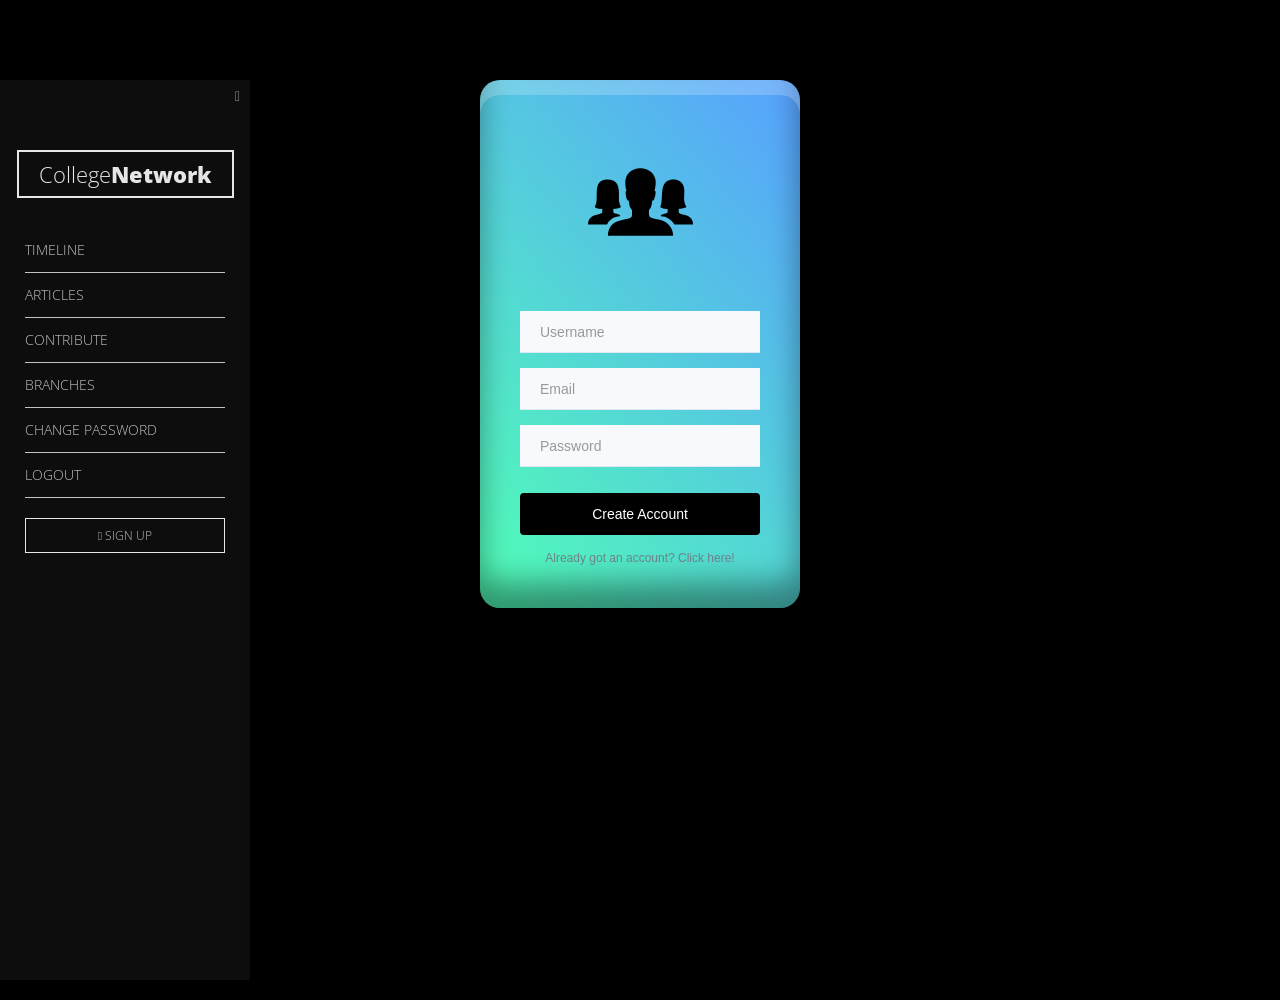
==== create-account.html @ e174b6fe "first upload" ====
<!DOCTYPE html>
<html>

<head>
    <meta charset="utf-8">
    <meta name="viewport" content="width=device-width, initial-scale=1.0">
    <title>CollegeNetwork</title>
    <link rel="stylesheet" href="assets/bootstrap/css/bootstrap.min.css">
    <link rel="stylesheet" href="assets/fonts/ionicons.min.css">
    <link rel="stylesheet" href="https://cdnjs.cloudflare.com/ajax/libs/animate.css/3.5.2/animate.min.css">
    <link rel="stylesheet" href="assets/css/Login-Form-Clean.css">
    <link rel="stylesheet" href="assets/css/styles.css">
</head>

<body>
    <div class="login-clean">
	<!------------------------ Sidebar ------------------------------------------------->
<!-- Stylesheets -->
	<link rel="stylesheet" type="text/css" href="slider/css/font-awesome.min.css">
	<link rel="stylesheet" type="text/css" href="slider/css/style.css">
	<!-- Fonts -->
	<link href='https://fonts.googleapis.com/css?family=Open+Sans:400,600,700,800,300' rel='stylesheet' type='text/css'>
	<!-- Scripts -->
	<script src="http://code.jquery.com/jquery-1.10.1.min.js"></script>
	<script src="slider/js/menu_toggle.js"></script>
<i class="fa fa-bars toggle_menu"></i>

	<div class="sidebar_menu">
		<i class="fa fa-times"></i>
		<center>
			<a href="index.html"><h1 class="boxed_item">College<span class="logo_bold">Network</span></h1>
			</a>
		</center>

		<ul class="navigation_section">
			<a href="index1.php"><li class="navigation_item" id="timeline">
				TIMELINE
			</li>
			</a>
			<a href="cms"><li class="navigation_item" id="articles">
				ARTICLES
			</li>
			</a>
			<a href="cms/contribute.php"><li class="navigation_item" id="videos">
				CONTRIBUTE
			</li>
			</a>
			<a href="cms/branches.html"><li class="navigation_item" id="branches">
				BRANCHES
			</li>
			</a>
			<a href="change-password.php"><li class="navigation_item" id="chngpswd">
				CHANGE PASSWORD
			</li>
			</a>
			<a href="logout.php"><li class="navigation_item" id="logout">
				LOGOUT
			</li>
			</a>
			
		</ul>

		<center>
			<a href="create-account.html"><h1 class="boxed_item boxed_item_smaller signup">
			<i class="fa fa-user"></i>
				SIGN UP
			</h1></a>
		</center>
	</div>

	<script src="slider/js/close_menu.js"></script>
<!---------------------------------------------- End of sidebar --------------------------------->
        <form method="post">
            <h2 class="sr-only">Create Account</h2>
            <div class="illustration"><i class="icon ion-ios-people"></i></div>
            <div class="form-group">
                <input class="form-control" id="username" type="text" name="username" placeholder="Username">
            </div>
            <div class="form-group">
                <input class="form-control" id="email" type="email" name="email" placeholder="Email">
            </div>
            <div class="form-group">
                <input class="form-control" id="password" type="password" name="password" placeholder="Password">
            </div>
            <div class="form-group">
                <button class="btn btn-primary btn-block" id="ca" type="button" data-bs-hover-animate="shake">Create Account</button>
            </div><a href="login.html" class="forgot">Already got an account? Click here!</a></form>
    </div>
    <script src="assets/js/jquery.min.js"></script>
    <script src="assets/bootstrap/js/bootstrap.min.js"></script>
    <script type="text/javascript">
        $('#ca').click(function() {

                $.ajax({

                        type: "POST",
                        url: "api/users",
                        processData: false,
                        contentType: "application/json",
                        data: '{ "username": "'+ $("#username").val() +'", "email": "'+ $("#email").val() +'", "password": "'+ $("#password").val() +'" }',
                        success: function(r) {
                                console.log(r),
								alert("Account created successfully");
								window.location = "http://localhost/social/login.html"
                        },
                        error: function(r) {
                                setTimeout(function() {
                                $('[data-bs-hover-animate]').removeClass('animated ' + $('[data-bs-hover-animate]').attr('data-bs-hover-animate'));
                                }, 2000)
                                $('[data-bs-hover-animate]').addClass('animated ' + $('[data-bs-hover-animate]').attr('data-bs-hover-animate'))
                                console.log(r)
                        }

                });

        });
    </script>
</body>

</html>
---- assets/css/Login-Form-Clean.css ----
.login-clean {
  height:1000px;
  background:#000000 url(../Images/back.jpg);
  background-size:cover;
  position:relative;
  padding: 80px 0;
}

.login-clean form {
  max-width:320px;
  width:90%;
  margin:0 auto;
  background: linear-gradient(50deg, rgb(81, 255, 182), rgb(87, 160, 255));
  padding:40px;
  border-radius:20px;
  color:#505e6c;
  box-shadow: inset 0 15px rgba(255,255,255,0.2), 
            inset 0 -25px 30px rgba(0,0,0,0.4),
                  0 15px 10px rgba(0,0,0,0.5);
}

.login-clean .illustration {
  text-align:center;
  padding:0 0 20px;
  font-size:120px;
  color:rgb(0,0,0);
}

.login-clean form .form-control {
  background:#f7f9fc;
  border:none;
  border-bottom:1px solid #dfe7f1;
  border-radius:0;
  box-shadow:none;
  outline:none;
  color:inherit;
  text-indent:8px;
  height:42px;
}

.login-clean form .btn-primary {
  background:#000000;
  border:none;
  border-radius:4px;
  padding:11px;
  box-shadow:none;
  margin-top:26px;
  text-shadow:none;
  outline:none !important;
}

.login-clean form .btn-primary:hover, .login-clean form .btn-primary:active {
  background:#1F45FC;
}

.login-clean form .btn-primary:active {
  transform:translateY(1px);
}

.login-clean form .forgot {
  display:block;
  text-align:center;
  font-size:12px;
  color:#6f7a85;
  opacity:0.9;
  text-decoration:none;
}

.login-clean form .forgot:hover, .login-clean form .forgot:active {
  opacity:1;
  text-decoration:none;
}
---- assets/css/styles.css ----
@media (min-width:1200px) {
  form.navbar-form.navbar-left {
    min-width:0;
    display:inline;
    width:56%;
    margin:8px 0px 0px -10px;
  }
}

@media (max-width:1199px) {
  form.navbar-form.navbar-left {
    width:47%;
    margin:8px 0px 0px -10px;
  }
}

@media (max-width:991px) {
  form.navbar-form.navbar-left {
    width:44%;
  }
}

div.dropdown {
  float:right;
}

@media (max-width:767px) {
  form {
    width:98%;
    margin:0px auto;
  }
}

h1.text-left {
  margin:0px auto 0px auto;
  font-size:28px;
  color:#FFF;
  padding:3px 0px 0px 0px;
}

@media (max-width:767px) {
  input.form-control {
    background-color:#FFF;
    border:1px solid #f2f2f2;
  }
}

@media (max-width:767px) {
  div .searchbox {
    position:relative;
    top:6px;
  }
}

i.glyphicon.glyphicon-search {
  position:absolute;
  top:11px;
  left:8px;
  color:#b1afaf;
}

@media (max-width:767px) {
  .searchbox input[type="text"] {
    padding:0px 25px;
    border-radius:0px;
  }
}

.form-control:focus {
  border-color:#c1bfbf;
  outline:0;
  -webkit-box-shadow:none !important;
  box-shadow:none !important;
}

@media (max-width:767px) {
  header {
    background: linear-gradient(50deg, rgb(81, 255, 182), rgb(87, 160, 255));
  }
}

.btn-link {
  font-weight:bold;
  color:#ffffff;
  border-radius:0;
}

.btn-link:focus, .btn-link:hover {
  color:#FFF;
  text-decoration:underline;
  background-color:transparent;
}

.searchbox input.form-control {
  border-radius:0px;
  width:100%;
  padding:0px 0px 0px 25px;
}

div.searchbox {
  position:relative;
}

@media (max-width:767px) {
  div.dropdown {
    position:absolute;
    right:5px;
    top:2px;
  }
}

.navbar-brand {
  float:left;
  height:50px;
  padding:3px 15px;
  font-size:45px;
  line-height:20px;
}

.blockquote {
  padding:10px 20px;
  margin:0 0 20px;
  font-size:17.5px;
  border-left:5px solid #FaFaFa;
}
.message-input-div {
  position:absolute;
  bottom:20px;
  width:82%;
}

@media (max-width:767px) {
  .message-input-div {
    position:absolute;
    bottom:-50px !important;
    width:64% !important;
  }
}

@media (max-width:991px) {
  .message-input-div {
    position:absolute;
    bottom:-50px;
    width:82%;
  }
}

@media (max-width:1199px) {
  .message-input-div {
    position:absolute;
    bottom:5px;
    width:82%;
  }
}

@media (min-width:1200px) {
  .message-input-div {
    position:absolute;
    bottom:5px;
    width:85%;
  }
}

.msg-button-send {
  background-image:url("none");
  background-color:#da052b;
  color:#fff;
  padding:15px 28px;
  margin:0px 0px 6px;
  border:none;
  box-shadow:none;
  text-shadow:none;
  opacity:0.9;
  text-transform:uppercase;
  font-weight:bold;
  font-size:13px;
  letter-spacing:0.4px;
  line-height:1;
  outline:none;
  position:absolute;
  bottom:15px;
  right:17px;
}

@media (max-width:767px) {
  .msg-button-send {
    bottom:-55px !important;
  }
}

@media (max-width:991px) {
  .msg-button-send {
    bottom:-55px;
  }
}

@media (max-width:1199px) {
  .msg-button-send {
    bottom:0px;
  }
}

@media (min-width:1200px) {
  .msg-button-send {
    bottom:0px;
  }
}
---- slider/css/style.css ----
*{
	margin: 0;
	padding: 0;
	list-style: none;
	text-decoration: none;
}

.fa-times{
	right: 10px;
	top: 10px;
	opacity: 0.7;
	cursor: pointer;
	position: absolute;
	color: white;
	transition: all 0.2s ease-in-out;
}

.fa-times:hover{
	opacity: 1;
}

.sidebar_menu{
	position: fixed;
	width: 250px;
	margin-left: 0px;
	overflow: hidden;
	height: 100vh;
	max-height: 100vh;
	background-color: rgba(17,17,17,0.9);
	opacity: 0.9;
	transition: all 0.3s ease-in-out;
}

.hide_menu{
	margin-left: -250px;
	transition: all 0.3s ease-in-out;
}

.toggle_menu{
	position: fixed;
	padding: 15px 20px 15px 15px;
	margin-top: 70px;
	color: white;
	cursor: pointer;
	background-color: #00DDDD ;
	opacity: 0;
	z-index: 10000;
	font-size: 2em; 
	transition: all 0.2s ease-in-out;
}

.opacity_one{
	opacity: 1;
	transition: all 0.2s ease-in-out;
}

.toggle_menu:hover{
	background-color:#3498db;
	transition: all 0.2s ease-in-out;
}

.boxed_item{
	font-family: 'Open Sans';
	font-weight: 200;
	padding: 10px 20px;
	display: inline-block;
	border: solid 2px white;
	box-sizing: border-box;
	font-size: 22px;
	color: white;
	text-align: center;
	margin-top: 70px;
}

.logo_bold{
	font-weight: 800;
}

.logo_title{
	color: white;
	font-family: 'Open Sans';
	font-weight: 200;
	font-size: 12px;
	text-align: center;
	padding: 5px 0;
}

.menu_close{
	color: #D8D8D8;
	position: absolute;
	right: 8px;
	opacity: 0.7;
	top: 6px;
	font-size: 1.1em;
	transition: all 0.3s ease-in-out;
	cursor: pointer;
}

.menu_close:hover{
	color: #FE4365;
	opacity: 1;
	transition: all 0.2s ease-in-out;
}

.navigation_section{
	margin: 20px 0;
	display: block;
	width: 200px;
	margin-left: 25px;
}

.navigation_item{
	font-weight: 200;
	font-family: 'Open Sans';
	color: white;
	padding: 12px 0px;
	box-sizing: border-box; 
	font-size: 14px;
	color: #D8D8D8;
	border-bottom: solid 1px #D8D8D8;
	transition: all 0.3s ease-in-out;
	cursor: pointer;
}

.navigation_item:hover{
	color: white;
	transition: all 0.3s ease-in-out;
}


.boxed_item_smaller{
	font-size: 12px;
	color: #D8D8D8;
	width: 200px;
	transition: all 0.3s ease-in-out;
	cursor: pointer;
	border-width: 1px;
	margin: 0 0 20px 0;
}

.boxed_item_smaller:hover{
	background-color: white;
	color: #111;
	transition: all 0.3s ease-in-out;
}
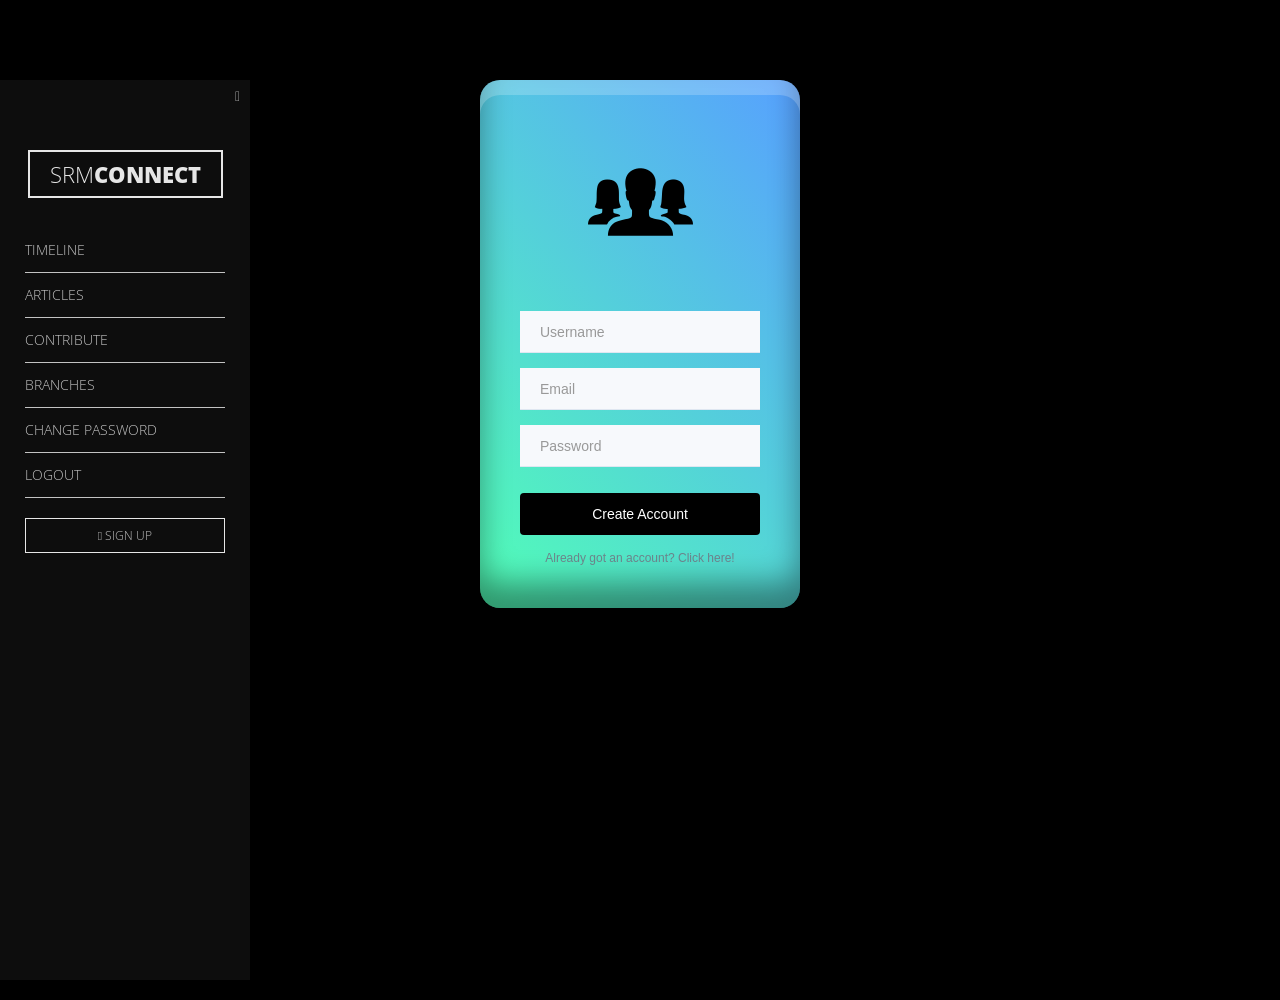
==== commit abc223b7: "Update create-account.html" ====
--- a/create-account.html
+++ b/create-account.html
@@ -4,7 +4,7 @@
 <head>
     <meta charset="utf-8">
     <meta name="viewport" content="width=device-width, initial-scale=1.0">
-    <title>CollegeNetwork</title>
+    <title>SRM CONNECT</title>
     <link rel="stylesheet" href="assets/bootstrap/css/bootstrap.min.css">
     <link rel="stylesheet" href="assets/fonts/ionicons.min.css">
     <link rel="stylesheet" href="https://cdnjs.cloudflare.com/ajax/libs/animate.css/3.5.2/animate.min.css">
@@ -28,7 +28,7 @@
 	<div class="sidebar_menu">
 		<i class="fa fa-times"></i>
 		<center>
-			<a href="index.html"><h1 class="boxed_item">College<span class="logo_bold">Network</span></h1>
+			<a href="index.html"><h1 class="boxed_item">SRM<span class="logo_bold">CONNECT</span></h1>
 			</a>
 		</center>
 
